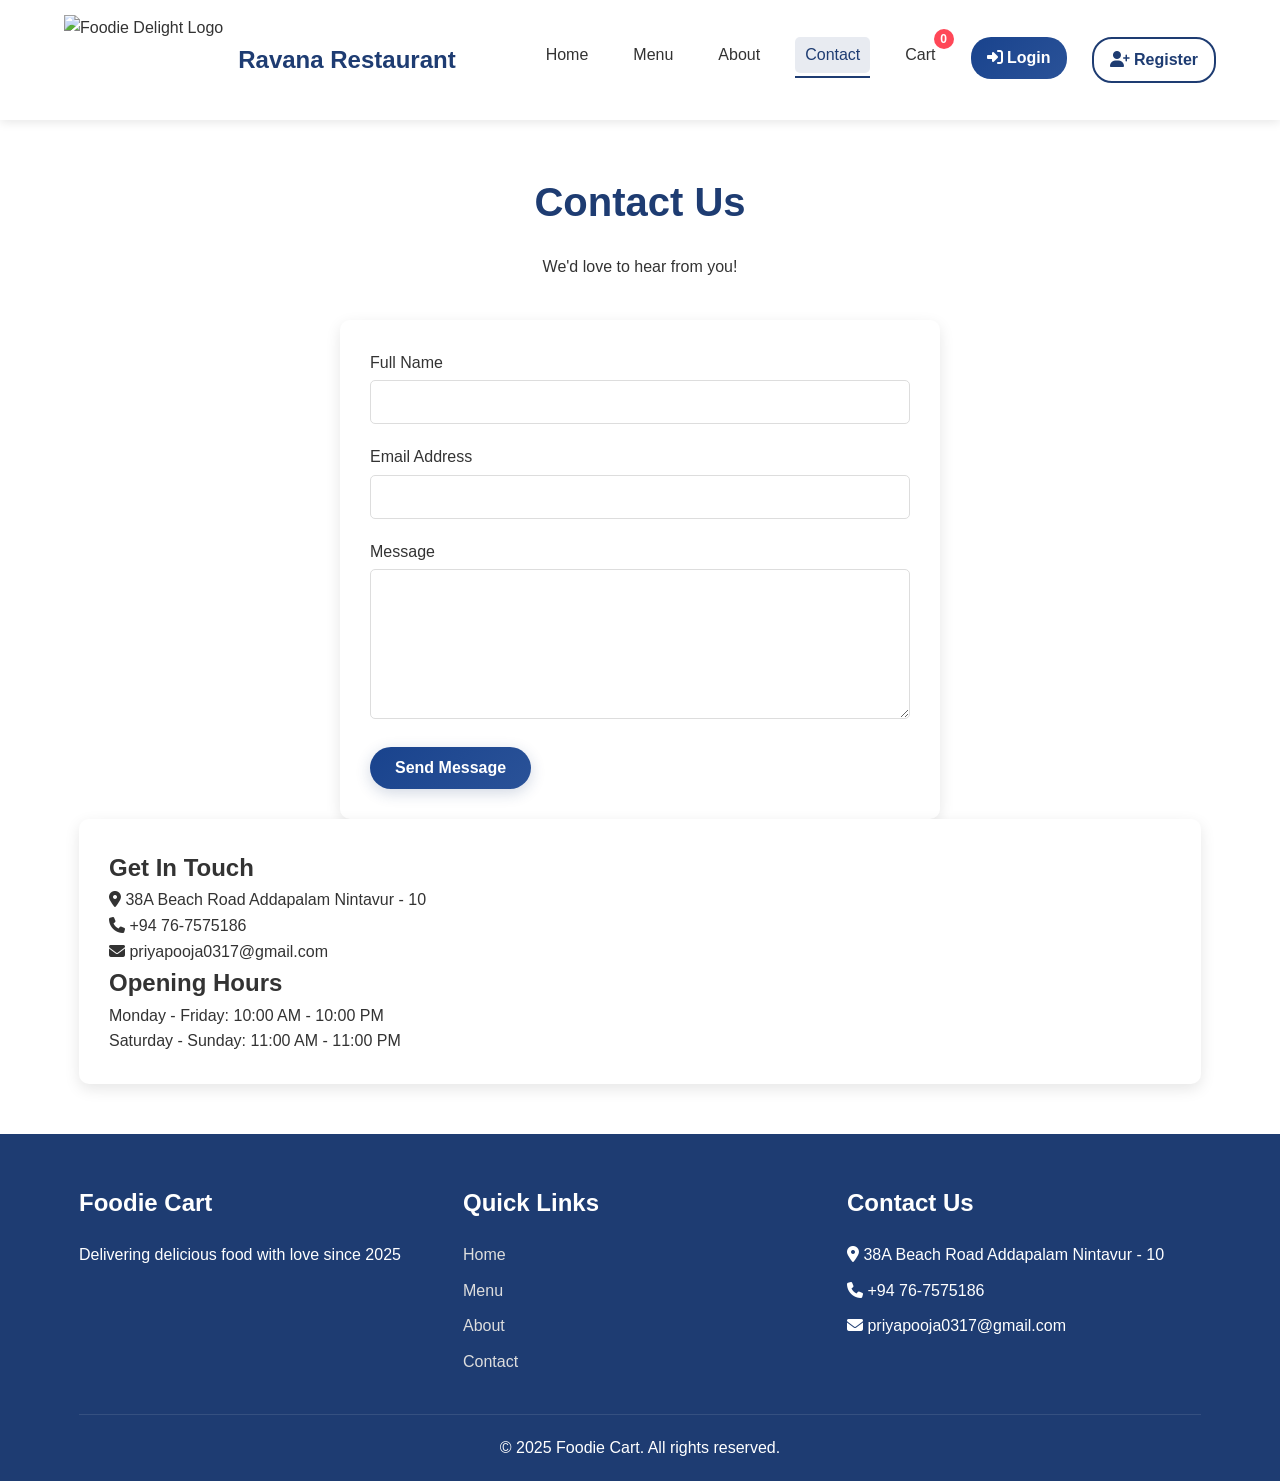
==== contact.html @ 6238295a "Add files via upload" ====
<!DOCTYPE html>
<html lang="en">
<head>
    <meta charset="UTF-8">
    <meta name="viewport" content="width=device-width, initial-scale=1.0">
    <title>Contact Us - Ravana</title>
    <link rel="stylesheet" href="style.css">
    <link rel="stylesheet" href="https://cdnjs.cloudflare.com/ajax/libs/font-awesome/6.4.0/css/all.min.css">
</head>
<body>

        <script src="https://cdn.jsdelivr.net/npm/emailjs-com@3/dist/email.min.js"></script>
        <script>
        (function(){
            emailjs.init("dqlYAAWw__wMrqDKX"); // un PUBLIC KEY
        })();
        </script>

    <!-- Header Section -->
    <header>
        <div class="container">
            <div class="logo">
                <img src="img/Ravana.png" alt="Foodie Delight Logo">
                <h1>Ravana Restaurant</h1>
            </div>
            <nav>
                <ul class="nav-links">
                    <li><a href="index.html">Home</a></li>
                    <li><a href="menu.html">Menu</a></li>
                    <li><a href="about.html">About</a></li>
                    <li><a href="contact.html" class="active">Contact</a></li>
                    <li><a href="#" id="cartLink">Cart <span class="cart-count">0</span></a></li>
                    <li><a href="login.html" class="btn-nav-login"><i class="fas fa-sign-in-alt"></i> Login</a></li>
                    <li><a href="register.html" class="btn-nav-register"><i class="fas fa-user-plus"></i> Register</a></li>
                </ul>
            </nav>
        </div>
    </header>

    <!-- Contact Section -->
    <section class="contact-page">
        <div class="container">
            <div class="contact-header">
                <h1>Contact Us</h1>
                <p>We'd love to hear from you!</p>
            </div>
            
            <div class="contact-form">
                <form id="contactForm">
                    <div class="form-group">
                        <label for="name">Full Name</label>
                        <input type="text" id="name" name="name" required>
                    </div>
                    
                    <div class="form-group">
                        <label for="email">Email Address</label>
                        <input type="email" id="email" name="email" required>
                    </div>
                    
                    <div class="form-group">
                        <label for="message">Message</label>
                        <textarea id="message" name="message" required></textarea>
                    </div>
                    
                    <button type="submit" class="btn-primary">Send Message</button>
                </form>
            </div>
            
            <div class="contact-info">
                <div class="about-content">
                    <h2>Get In Touch</h2>
                    <p><i class="fas fa-map-marker-alt"></i> 38A Beach Road Addapalam Nintavur - 10</p>
                    <p><i class="fas fa-phone"></i> +94 76-7575186</p>
                    <p><i class="fas fa-envelope"></i> priyapooja0317@gmail.com</p>
                    
                    <h2>Opening Hours</h2>
                    <p>Monday - Friday: 10:00 AM - 10:00 PM</p>
                    <p>Saturday - Sunday: 11:00 AM - 11:00 PM</p>
                </div>
            </div>
        </div>
    </section>

    <!-- Cart Modal -->
    <div class="cart-modal" id="cartModal">
        <div class="cart-content">
            <div class="cart-header">
                <h2>Your Cart</h2>
                <span class="close-btn" id="closeCart">&times;</span>
            </div>
            <div class="cart-body">
                <div id="cartItems">
                    <!-- Cart items will be loaded here -->
                    <p class="empty-cart-message">Your cart is empty</p>
                </div>
                <div class="cart-footer">
                    <div class="cart-total">
                        <h3>Total: $<span id="cartTotal">0.00</span></h3>
                    </div>
                    <button class="btn-primary checkout-btn" id="checkoutBtn">Checkout</button>
                </div>
            </div>
        </div>
    </div>

    <!-- Footer -->
    <footer>
        <div class="container">
            <div class="footer-content">
                <div class="footer-section">
                    <h3>Foodie Cart</h3>
                    <p>Delivering delicious food with love since 2025</p>
                </div>
                <div class="footer-section">
                    <h3>Quick Links</h3>
                    <ul>
                        <li><a href="index.html">Home</a></li>
                        <li><a href="menu.html">Menu</a></li>
                        <li><a href="about.html">About</a></li>
                        <li><a href="contact.html">Contact</a></li>
                    </ul>
                </div>
                <div class="footer-section">
                    <h3>Contact Us</h3>
                    <p><i class="fas fa-map-marker-alt"></i> 38A Beach Road Addapalam Nintavur - 10</p>
                    <p><i class="fas fa-phone"></i>  +94 76-7575186</p>
                    <p><i class="fas fa-envelope"></i> priyapooja0317@gmail.com</p>
                </div>
            </div>
            <div class="footer-bottom">
                <p>&copy; 2025 Foodie Cart. All rights reserved.</p>
            </div>
        </div>
    </footer>

    <script src="script.js"></script>
</body>
</html>
---- style.css ----
/* Global Styles */
* {
    margin: 0;
    padding: 0;
    box-sizing: border-box;
}

body {
    font-family: 'Segoe UI', Tahoma, Geneva, Verdana, sans-serif;
    color: #333;
    line-height: 1.6;
    position: relative;
    min-height: 100vh;
}

body::before {
    content: "";
    position: fixed;
    top: 0;
    left: 0;
    width: 100%;
    height: 100%;

    background: url('img/background.png') center center/cover no-repeat;

    filter: blur(6px);
    opacity: 1;

    z-index: -2;
}

body::after {
    content: "";
    position: fixed;
    inset: 0;
    background: rgba(255,255,255,0.3);
    z-index: -1;
}
.container {
    width: 90%;
    max-width: 1200px;
    margin: 0 auto;
    padding: 0 15px;
}

.btn-primary {
    display: inline-block;
    background: linear-gradient(135deg, #19438d, #2a5298);
    color: white;
    padding: 12px 25px;
    border: none;
    border-radius: 30px;
    cursor: pointer;
    font-size: 16px;
    font-weight: 600;
    text-decoration: none;
    transition: all 0.3s ease;
    box-shadow: 0 4px 15px rgba(30, 60, 114, 0.2);
}

.btn-primary:hover {
    background: linear-gradient(135deg, #2a5298, #1e3c72);
    transform: translateY(-2px);
    box-shadow: 0 6px 20px rgba(30, 60, 114, 0.3);
}

/* Header Styles */
header {
    background: white;
    box-shadow: 0 2px 10px rgba(0, 0, 0, 0.1);
    position: sticky;
    top: 0;
    z-index: 1000;
}

header .container {
    display: flex;
    justify-content: space-between;
    align-items: center;
    padding: 15px 0;
}

.logo {
    display: flex;
    align-items: center;
    margin-right: auto;
}

.logo img {
    height: 90px;
    width: auto;
    margin-right: 15px;
}

.logo h1 {
    color: #1e3c72;
    font-size: 24px;
    margin: 0;
}

.nav-links {
    display: flex;
    list-style: none;
    margin-left: auto;
}

.nav-links li {
    margin-left: 25px;
}

.nav-links a {
    text-decoration: none;
    color: #333;
    font-weight: 500;
    transition: color 0.3s;
    position: relative;
    display: inline-block;
    padding: 5px 10px;
    border-radius: 5px;
}

.nav-links a:hover,
.nav-links a.active {
    color: #1e3c72;
    background-color: rgba(30, 60, 114, 0.1);
}

.nav-links a::after {
    content: '';
    position: absolute;
    bottom: -5px;
    left: 0;
    width: 0;
    height: 2px;
    background: #1e3c72;
    transition: width 0.3s;
}

.nav-links a:hover::after,
.nav-links a.active::after {
    width: 100%;
}

.cart-icon {
    position: relative;
    cursor: pointer;
    font-size: 24px;
    color: #1e3c72;
}

.cart-count {
    position: absolute;
    top: -8px;
    right: -8px;
    background: #ff4757;
    color: white;
    font-size: 12px;
    font-weight: bold;
    width: 20px;
    height: 20px;
    border-radius: 50%;
    display: flex;
    justify-content: center;
    align-items: center;
}

/* Hero Section */
.hero {
    background: url('img/Home bg.jpg');
    background-size: cover;
    background-position: center;
    color: rgb(255, 255, 255);
    padding: 100px 0;
    text-align: center;
    opacity: 80%;
}

.hero-content h1 {
    font-size: 3rem;
    margin-bottom: 20px;
}

.hero-content p {
    font-size: 1.2rem;
    margin-bottom: 30px;
    max-width: 700px;
    margin-left: auto;
    margin-right: auto;
}

/* Categories Section */
.categories {
    padding: 80px 0;
}

.categories h2 {
    text-align: center;
    font-size: 2.5rem;
    margin-bottom: 50px;
    color: #1e3c72;
}

.category-grid {
    display: grid;
    grid-template-columns: repeat(auto-fit, minmax(250px, 1fr));
    gap: 30px;
}

.category-card {
    background: rgb(255, 255, 255);
    border-radius: 10px;
    overflow: hidden;
    box-shadow: 0 5px 15px rgba(0, 0, 0, 0.1);
    transition: transform 0.3s ease;
    text-align: center;
}

.category-card:hover {
    transform: translateY(-10px);
}

.category-card img {
    width: 100%;
    height: 200px;
    object-fit: cover;
}

.category-card h3 {
    padding: 20px;
    font-size: 1.5rem;
    color: #1e3c72;
}

/* Featured Items Section */
.featured {
    padding: 80px 0;
    background-color: #f8f9fa;
}

.featured h2 {
    text-align: center;
    font-size: 2.5rem;
    margin-bottom: 50px;
    color: #1e3c72;
}

.food-grid {
    display: grid;
    grid-template-columns: repeat(auto-fit, minmax(200px, 1fr));
    gap: 30px;
}

.food-card {
    background: white;
    border-radius: 10px;
    overflow: hidden;
    box-shadow: 0 5px 15px rgba(0, 0, 0, 0.1);
    transition: transform 0.3s ease;

    display: flex;
    flex-direction: column;
}

.food-info {
    padding: 20px;

    display: flex;
    flex-direction: column;
    flex: 1;
}

.food-info h3 {
    font-size: 1.5rem;
    margin-bottom: 10px;
    color: #1e3c72;
}

.food-info p {
    color: #666;
    margin-bottom: 15px;
}

.price {
    font-size: 1.3rem;
    font-weight: bold;
    color: #1e3c72;

    margin-top: auto;
    margin-bottom: 15px;
    display: block;
}

.add-to-cart {
    width: 100%;
    padding: 10px;
    background: linear-gradient(135deg, #1e3c72, #2a5298);
    color: white;
    border: none;
    border-radius: 5px;
    cursor: pointer;
    font-size: 16px;
    transition: background 0.3s;
}

.add-to-cart:hover {
    background: linear-gradient(135deg, #2a5298, #1e3c72);
}

/* Cart Modal */
.cart-modal {
    display: none;
    position: fixed;
    top: 0;
    left: 0;
    width: 100%;
    height: 100%;
    background: rgba(0, 0, 0, 0.5);
    z-index: 2000;
    justify-content: center;
    align-items: center;
}

.cart-content {
    background: white;
    width: 90%;
    max-width: 600px;
    border-radius: 10px;
    overflow: hidden;
    max-height: 80vh;
    display: flex;
    flex-direction: column;
}

.cart-header {
    background: #1e3c72;
    color: white;
    padding: 20px;
    display: flex;
    justify-content: space-between;
    align-items: center;
}

.close-btn {
    font-size: 30px;
    cursor: pointer;
}

.cart-body {
    padding: 20px;
    overflow-y: auto;
    flex-grow: 1;
}

.cart-item {
    display: flex;
    justify-content: space-between;
    align-items: center;
    padding: 15px 0;
    border-bottom: 1px solid #eee;
}

.item-info {
    flex-grow: 1;
}

.item-info h4 {
    margin-bottom: 5px;
}

.item-price {
    color: #1e3c72;
    font-weight: bold;
}

.item-quantity {
    display: flex;
    align-items: center;
    margin: 0 20px;
}

.quantity-btn {
    width: 30px;
    height: 30px;
    background: #1e3c72;
    color: white;
    border: none;
    border-radius: 50%;
    cursor: pointer;
    font-size: 16px;
}

.quantity {
    margin: 0 10px;
}

.remove-item {
    background: #ff4757;
    color: white;
    border: none;
    width: 30px;
    height: 30px;
    border-radius: 50%;
    cursor: pointer;
}

.cart-footer {
    padding: 20px;
    border-top: 1px solid #eee;
}

.cart-total {
    text-align: right;
    margin-bottom: 20px;
}

.checkout-btn {
    width: 100%;
    padding: 15px;
    font-size: 18px;
}

.empty-cart-message {
    text-align: center;
    color: #666;
    font-style: italic;
    padding: 30px 0;
}

/* Bill Preview Modal */
#billPreview {
    white-space: pre-wrap;
    font-family: 'Courier New', monospace;
    background: #f8f9fa;
    padding: 20px;
    border-radius: 5px;
    margin-bottom: 20px;
    max-height: 400px;
    overflow-y: auto;
    font-size: 14px;
    line-height: 1.5;
}

/* Footer */
footer {
    background: #1e3c72;
    color: white;
    padding: 50px 0 20px;
}

.footer-content {
    display: grid;
    grid-template-columns: repeat(auto-fit, minmax(250px, 1fr));
    gap: 30px;
    margin-bottom: 30px;
}

.footer-section h3 {
    margin-bottom: 20px;
    font-size: 1.5rem;
}

.footer-section ul {
    list-style: none;
}

.footer-section ul li {
    margin-bottom: 10px;
}

.footer-section ul li a {
    color: #ddd;
    text-decoration: none;
    transition: color 0.3s;
}

.footer-section ul li a:hover {
    color: white;
}

.footer-section p {
    margin-bottom: 10px;
}

.footer-bottom {
    text-align: center;
    padding-top: 20px;
    border-top: 1px solid rgba(255, 255, 255, 0.1);
}

/* Responsive Design */
@media (max-width: 768px) {
    .nav-links {
        display: none;
    }
    
    .hero-content h1 {
        font-size: 2rem;
    }
    
    .hero-content p {
        font-size: 1rem;
    }
    
    .categories h2,
    .featured h2 {
        font-size: 2rem;
    }
}

/* Menu Page Specific Styles */
.menu-page {
    padding: 50px 0;
}

.menu-header {
    text-align: center;
    margin-bottom: 40px;
}

.menu-header h1 {
    font-size: 2.5rem;
    color: #1e3c72;
    margin-bottom: 20px;
}

.filter-buttons {
    display: flex;
    justify-content: center;
    flex-wrap: wrap;
    gap: 10px;
    margin-bottom: 30px;
}

.filter-btn {
    padding: 10px 20px;
    background: white;
    border: 1px solid #1e3c72;
    color: #1e3c72;
    border-radius: 30px;
    cursor: pointer;
    transition: all 0.3s;
}

.filter-btn.active,
.filter-btn:hover {
    background: #1e3c72;
    color: white;
}

/* About Page Styles */
.about-page {
    padding: 50px 0;
}

.about-header {
    text-align: center;
    margin-bottom: 40px;
}

.about-header h1 {
    font-size: 2.5rem;
    color: #1e3c72;
    margin-bottom: 20px;
}

.about-content {
    background: white;
    padding: 30px;
    border-radius: 10px;
    box-shadow: 0 5px 15px rgba(0, 0, 0, 0.1);
}

/* Contact Page Styles */
.contact-page {
    padding: 50px 0;
}

.contact-header {
    text-align: center;
    margin-bottom: 40px;
}

.contact-header h1 {
    font-size: 2.5rem;
    color: #1e3c72;
    margin-bottom: 20px;
}

.contact-form {
    background: white;
    padding: 30px;
    border-radius: 10px;
    box-shadow: 0 5px 15px rgba(0, 0, 0, 0.1);
    max-width: 600px;
    margin: 0 auto;
}

.form-group {
    margin-bottom: 20px;
}

.form-group label {
    display: block;
    margin-bottom: 5px;
    font-weight: 500;
}

.form-group input,
.form-group textarea {
    width: 100%;
    padding: 12px;
    border: 1px solid #ddd;
    border-radius: 5px;
    font-size: 16px;
}

.form-group textarea {
    height: 150px;
    resize: vertical;
}
/* Login / Register Nav Buttons */
.btn-nav-login {
    background: linear-gradient(135deg, #19438d, #2a5298) !important;
    color: white !important;
    padding: 8px 16px !important;
    border-radius: 20px !important;
    font-weight: 600 !important;
    transition: all 0.3s ease !important;
}

.btn-nav-login:hover {
    background: linear-gradient(135deg, #2a5298, #1e3c72) !important;
    color: white !important;
    transform: translateY(-1px);
    box-shadow: 0 4px 12px rgba(30, 60, 114, 0.3);
}

.btn-nav-register {
    background: transparent !important;
    color: #1e3c72 !important;
    padding: 8px 16px !important;
    border-radius: 20px !important;
    border: 2px solid #1e3c72 !important;
    font-weight: 600 !important;
    transition: all 0.3s ease !important;
}

.btn-nav-register:hover {
    background: #1e3c72 !important;
    color: white !important;
}
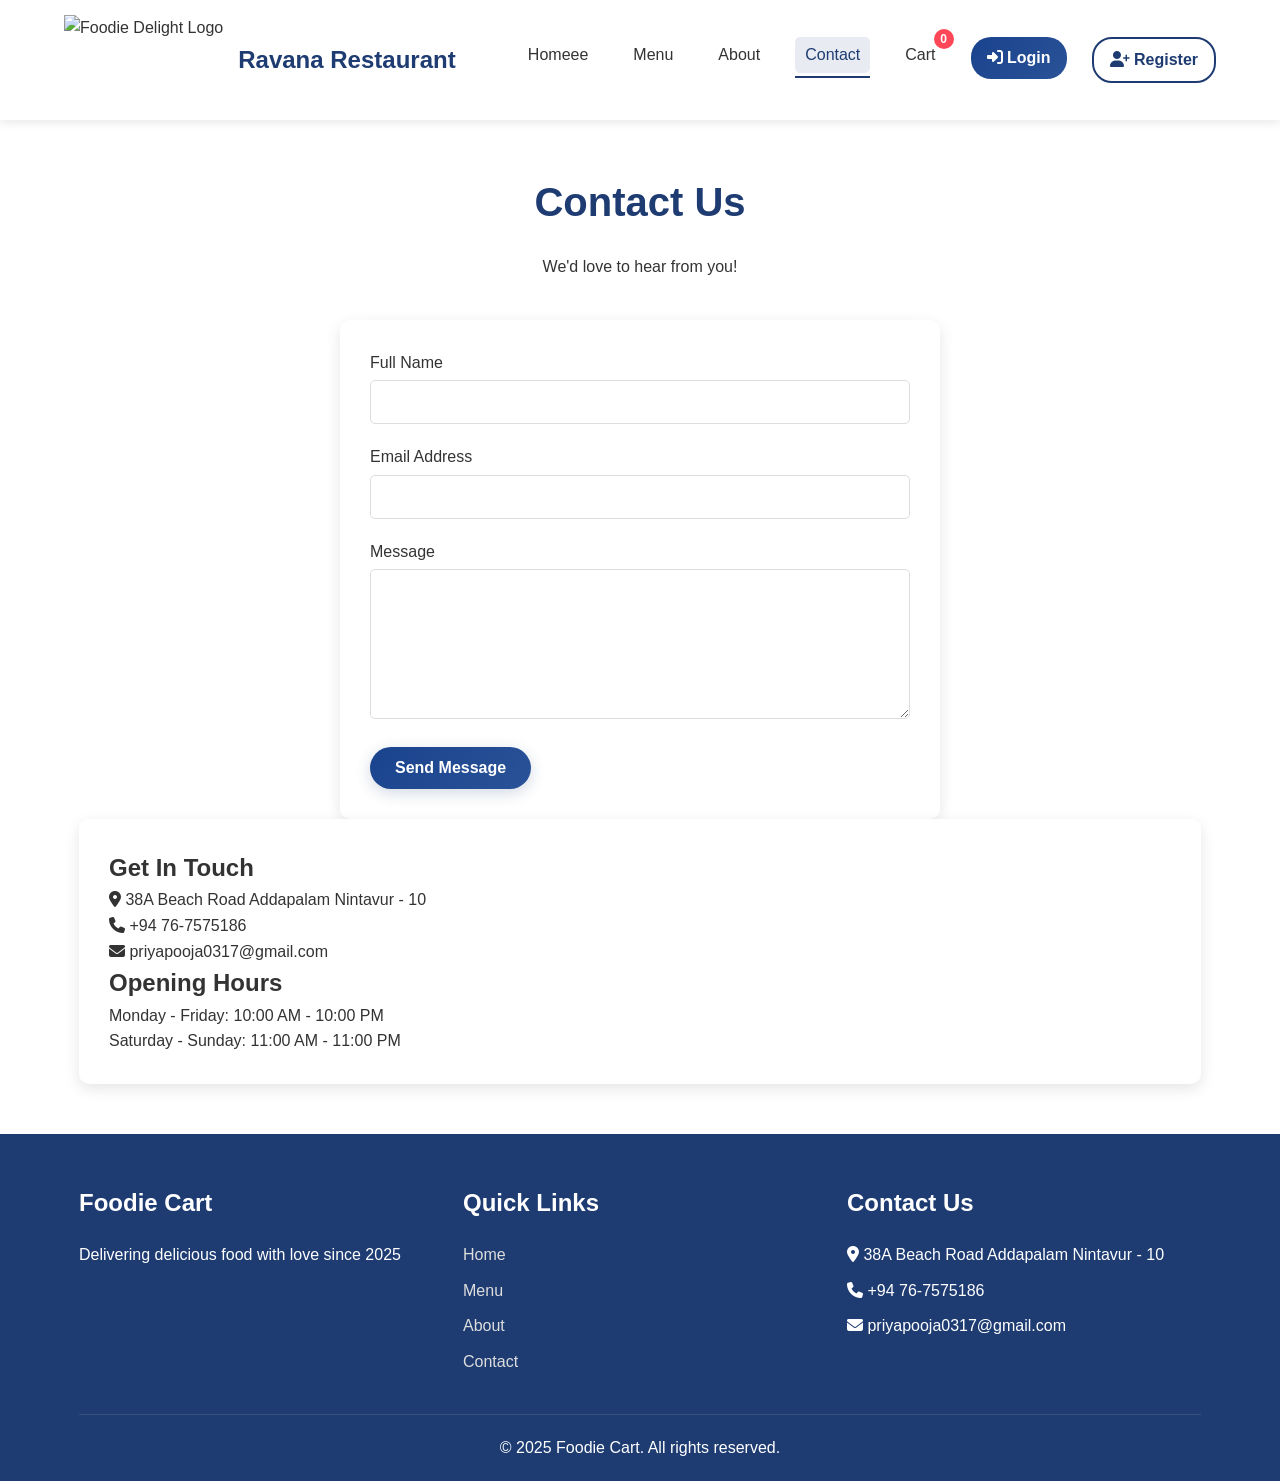
==== commit 5bf9b1c5: "Update 2" ====
--- a/contact.html
+++ b/contact.html
@@ -25,12 +25,12 @@
             </div>
             <nav>
                 <ul class="nav-links">
-                    <li><a href="index.html">Home</a></li>
+                    <li><a href="index.html">Homeee</a></li>
                     <li><a href="menu.html">Menu</a></li>
                     <li><a href="about.html">About</a></li>
                     <li><a href="contact.html" class="active">Contact</a></li>
-                    <li><a href="#" id="cartLink">Cart <span class="cart-count">0</span></a></li>
-                    <li><a href="login.html" class="btn-nav-login"><i class="fas fa-sign-in-alt"></i> Login</a></li>
+                    <li><a href="#" id="cartLink">Cart <span class="cart-count">0</span></a></li>
+                    <li><a href="login.html" class="btn-nav-login"><i class="fas fa-sign-in-alt"></i> Login</a></li>
                     <li><a href="register.html" class="btn-nav-register"><i class="fas fa-user-plus"></i> Register</a></li>
                 </ul>
             </nav>
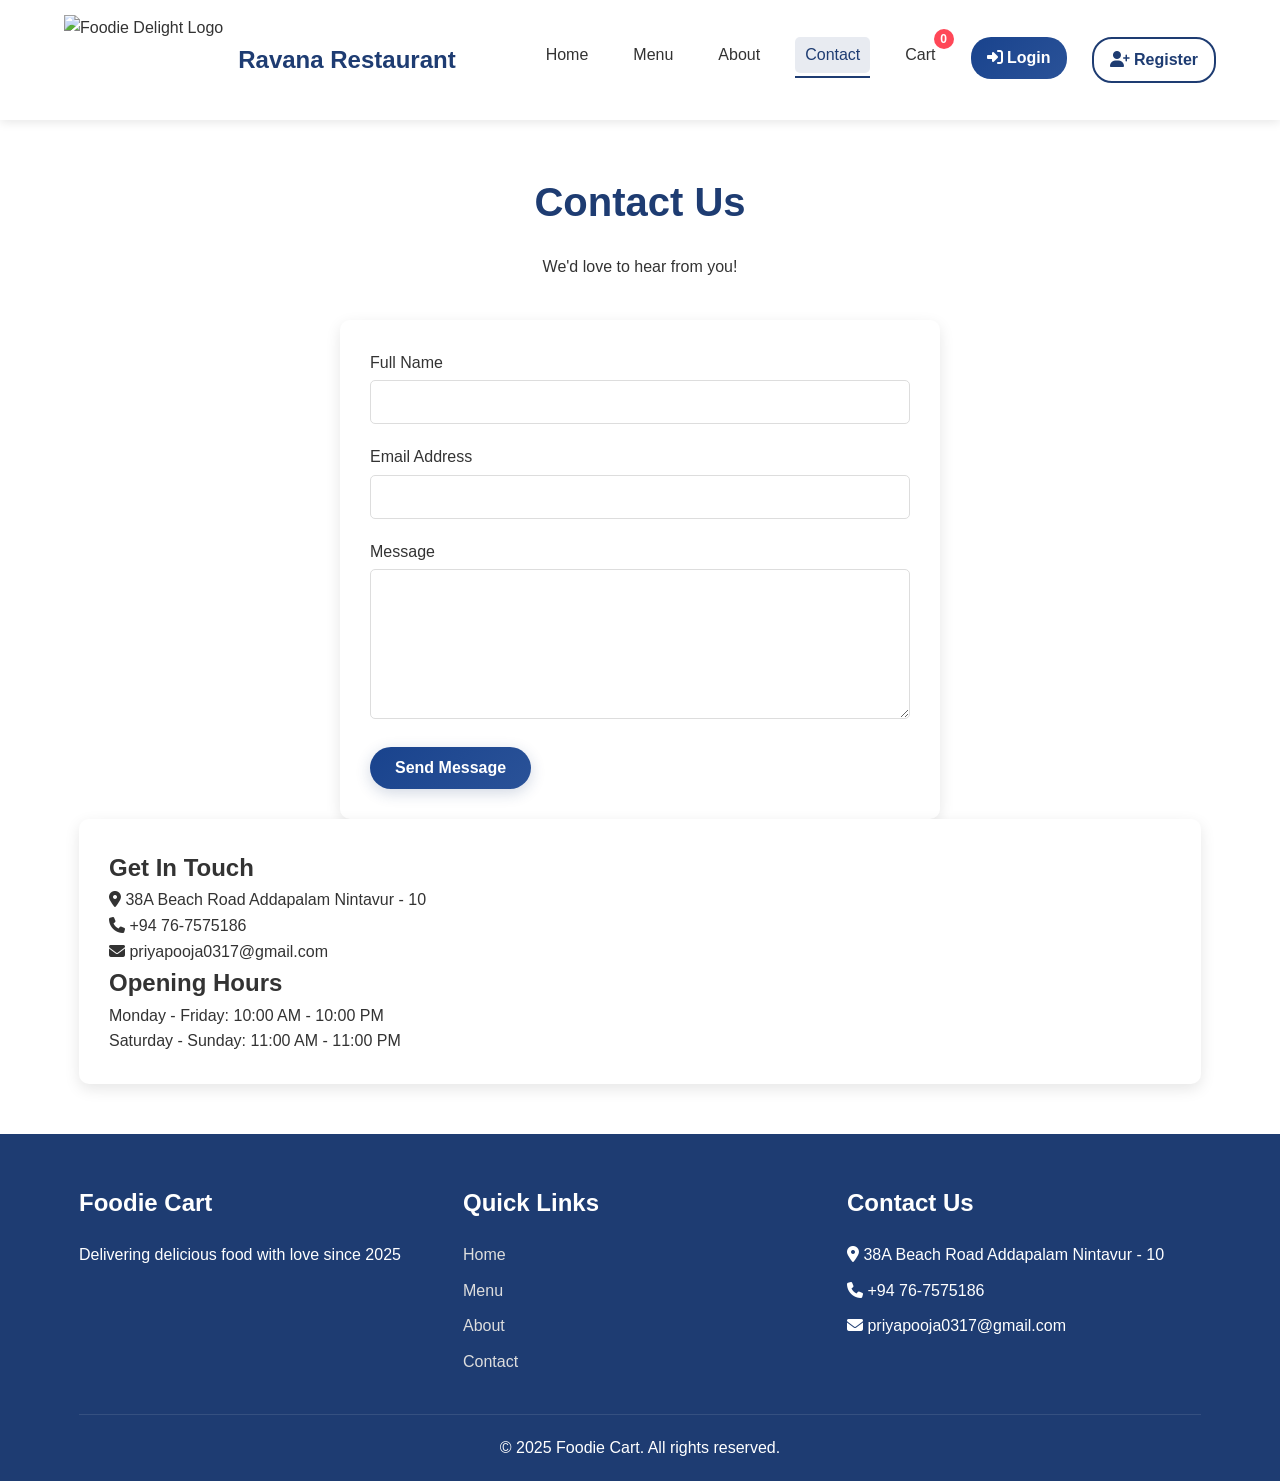
==== commit 06f5bc90: "Correction" ====
--- a/contact.html
+++ b/contact.html
@@ -25,7 +25,7 @@
             </div>
             <nav>
                 <ul class="nav-links">
-                    <li><a href="index.html">Homeee</a></li>
+                    <li><a href="index.html">Home</a></li>
                     <li><a href="menu.html">Menu</a></li>
                     <li><a href="about.html">About</a></li>
                     <li><a href="contact.html" class="active">Contact</a></li>
